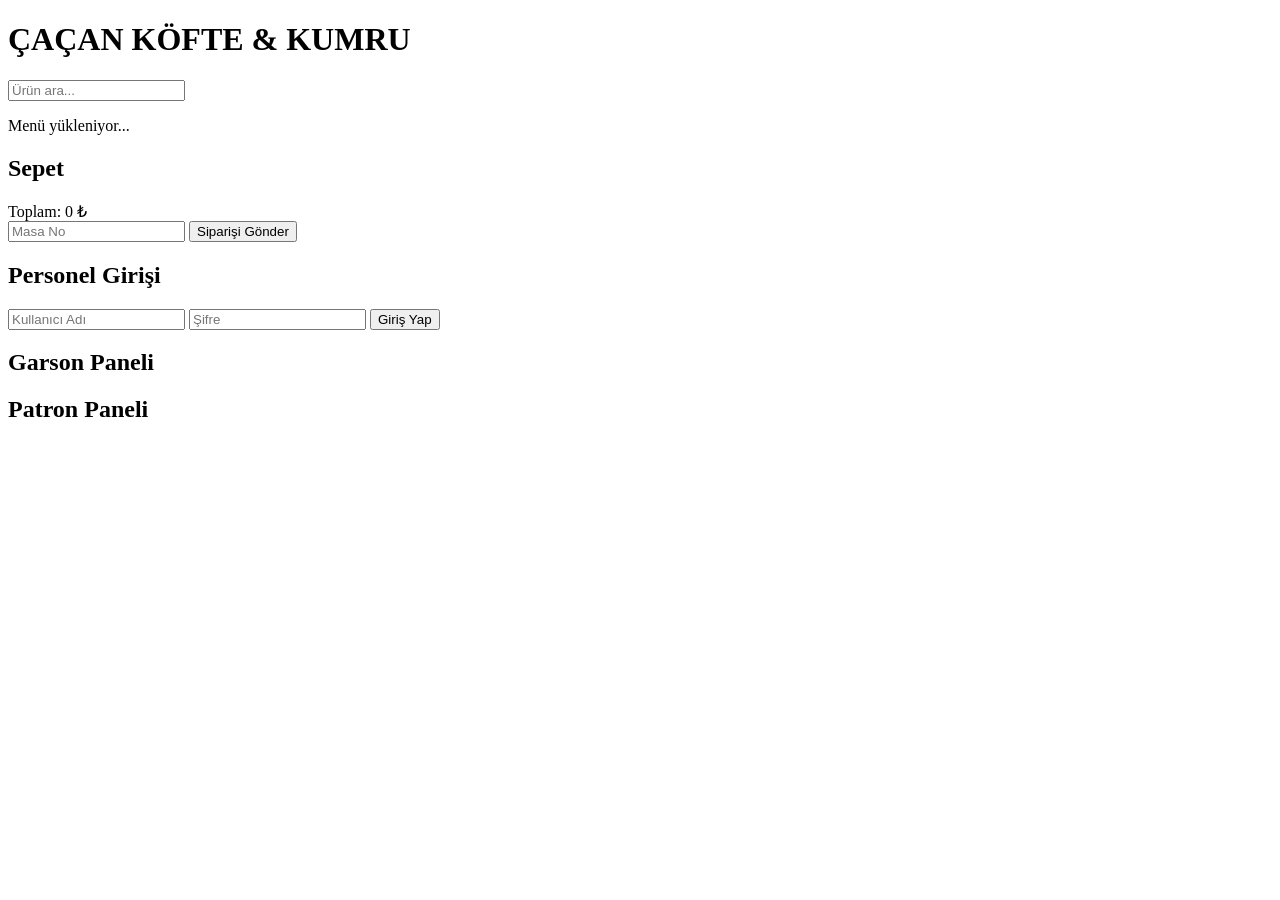
==== index.html @ 86c52397 "Create index.html" ====
<!DOCTYPE html>
<html lang="tr">
<head>
    <meta charset="UTF-8">
    <meta name="viewport" content="width=device-width, initial-scale=1.0">
    <title>Çaçan Köfte & Kumru</title>

    <link rel="stylesheet" href="style.css">
</head>
<body>

    <!-- ÜST ALAN -->
    <header>
        <h1 id="restaurant-name">ÇAÇAN KÖFTE & KUMRU</h1>
    </header>

    <!-- ARAMA -->
    <section id="search-section">
        <input
            type="text"
            id="searchInput"
            placeholder="Ürün ara..."
        >
    </section>

    <!-- KATEGORİLER -->
    <nav id="category-nav"></nav>

    <!-- MENÜ -->
    <main id="menu-container">
        <p id="loading-message">Menü yükleniyor...</p>
    </main>

    <!-- SEPET -->
    <aside id="cart-panel">
        <h2>Sepet</h2>

        <div id="cart-items"></div>

        <div id="cart-total">
            Toplam: <span id="total-price">0 ₺</span>
        </div>

        <input
            type="number"
            id="table-number"
            placeholder="Masa No"
        >

        <button id="send-order-btn">
            Siparişi Gönder
        </button>
    </aside>

    <!-- GİRİŞ MODAL -->
    <div id="login-modal" class="hidden">

        <div class="modal-content">

            <h2>Personel Girişi</h2>

            <input
                type="text"
                id="username"
                placeholder="Kullanıcı Adı"
            >

            <input
                type="password"
                id="password"
                placeholder="Şifre"
            >

            <button id="login-btn">
                Giriş Yap
            </button>

        </div>

    </div>

    <!-- GARSON PANELİ -->
    <section id="waiter-panel" class="hidden">
        <h2>Garson Paneli</h2>

        <div id="active-orders"></div>

        <div id="stock-status"></div>
    </section>

    <!-- PATRON PANELİ -->
    <section id="admin-panel" class="hidden">

        <h2>Patron Paneli</h2>

        <div id="daily-report"></div>

        <div id="sales-report"></div>

        <div id="stock-management"></div>

    </section>

    <script src="script.js"></script>

</body>
</html>
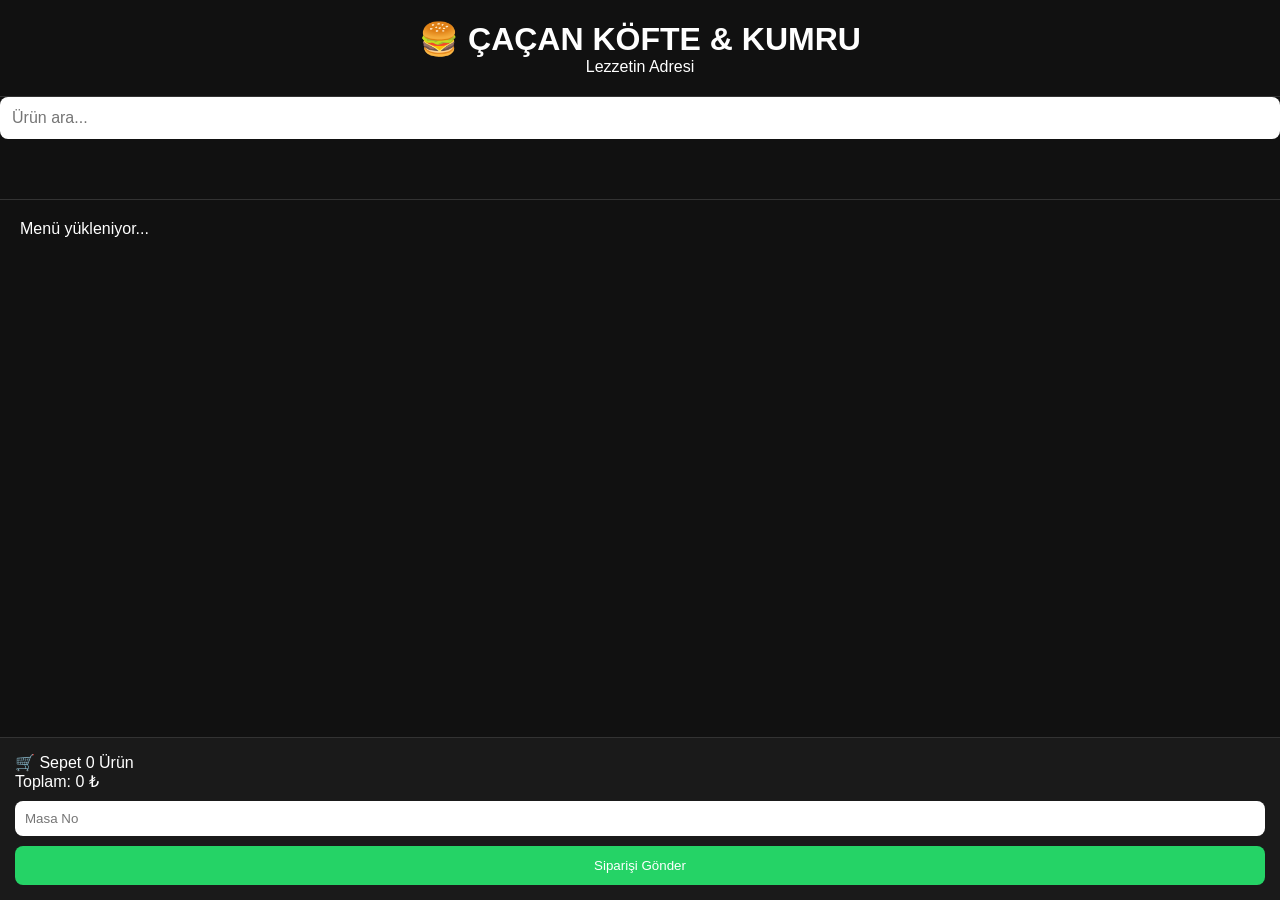
==== commit 96fbc07a: "Update index.html" ====
--- a/index.html
+++ b/index.html
@@ -1,5 +1,6 @@
 <!DOCTYPE html>
 <html lang="tr">
+
 <head>
     <meta charset="UTF-8">
     <meta name="viewport" content="width=device-width, initial-scale=1.0">
@@ -7,38 +8,72 @@
 
     <link rel="stylesheet" href="style.css">
 </head>
+
 <body>
 
-    <!-- ÜST ALAN -->
-    <header>
-        <h1 id="restaurant-name">ÇAÇAN KÖFTE & KUMRU</h1>
+    <!-- HEADER -->
+
+    <header class="header">
+
+        <h1 class="logo">
+            🍔 ÇAÇAN KÖFTE & KUMRU
+        </h1>
+
+        <p class="subtitle">
+            Lezzetin Adresi
+        </p>
+
     </header>
 
     <!-- ARAMA -->
-    <section id="search-section">
+
+    <section class="search-section">
+
         <input
             type="text"
             id="searchInput"
             placeholder="Ürün ara..."
         >
+
     </section>
 
     <!-- KATEGORİLER -->
+
     <nav id="category-nav"></nav>
 
     <!-- MENÜ -->
+
     <main id="menu-container">
-        <p id="loading-message">Menü yükleniyor...</p>
+
+        <p class="loading">
+            Menü yükleniyor...
+        </p>
+
     </main>
 
-    <!-- SEPET -->
+    <!-- SABİT SEPET -->
+
     <aside id="cart-panel">
-        <h2>Sepet</h2>
+
+        <div class="cart-header">
+
+            <span>🛒 Sepet</span>
+
+            <span id="cart-count">
+                0 Ürün
+            </span>
+
+        </div>
 
         <div id="cart-items"></div>
 
-        <div id="cart-total">
-            Toplam: <span id="total-price">0 ₺</span>
+        <div class="cart-total">
+
+            Toplam:
+            <span id="total-price">
+                0 ₺
+            </span>
+
         </div>
 
         <input
@@ -50,58 +85,11 @@
         <button id="send-order-btn">
             Siparişi Gönder
         </button>
+
     </aside>
-
-    <!-- GİRİŞ MODAL -->
-    <div id="login-modal" class="hidden">
-
-        <div class="modal-content">
-
-            <h2>Personel Girişi</h2>
-
-            <input
-                type="text"
-                id="username"
-                placeholder="Kullanıcı Adı"
-            >
-
-            <input
-                type="password"
-                id="password"
-                placeholder="Şifre"
-            >
-
-            <button id="login-btn">
-                Giriş Yap
-            </button>
-
-        </div>
-
-    </div>
-
-    <!-- GARSON PANELİ -->
-    <section id="waiter-panel" class="hidden">
-        <h2>Garson Paneli</h2>
-
-        <div id="active-orders"></div>
-
-        <div id="stock-status"></div>
-    </section>
-
-    <!-- PATRON PANELİ -->
-    <section id="admin-panel" class="hidden">
-
-        <h2>Patron Paneli</h2>
-
-        <div id="daily-report"></div>
-
-        <div id="sales-report"></div>
-
-        <div id="stock-management"></div>
-
-    </section>
 
     <script src="script.js"></script>
 
 </body>
+
 </html>
--- a/style.css
+++ b/style.css
@@ -0,0 +1,229 @@
+/* GENEL */
+
+* {
+    margin: 0;
+    padding: 0;
+    box-sizing: border-box;
+}
+
+html {
+    scroll-behavior: smooth;
+}
+
+body {
+    font-family: Arial, sans-serif;
+    background: #111;
+    color: #fff;
+    min-height: 100vh;
+}
+
+/* HEADER */
+
+header {
+    text-align: center;
+    padding: 20px;
+    border-bottom: 1px solid #333;
+}
+
+#restaurant-name {
+    color: #ffcc00;
+}
+
+/* ARAMA */
+
+#search-section {
+    padding: 15px;
+}
+
+#searchInput {
+    width: 100%;
+    padding: 12px;
+    border: none;
+    border-radius: 8px;
+    font-size: 16px;
+}
+
+/* NAVIGATION */
+
+#category-nav {
+    display: flex;
+    gap: 10px;
+    overflow-x: auto;
+    padding: 10px;
+    position: sticky;
+    top: 0;
+    background: #111;
+    border-bottom: 1px solid #333;
+    z-index: 100;
+}
+
+#category-nav a {
+    color: #aaa;
+    text-decoration: none;
+    border: 1px solid #333;
+    padding: 8px 14px;
+    border-radius: 20px;
+    white-space: nowrap;
+}
+
+#category-nav a.active {
+    background: #ffcc00;
+    color: #000;
+    border-color: #ffcc00;
+}
+
+/* MENÜ */
+
+#menu-container {
+    padding: 20px;
+}
+
+section {
+    margin-bottom: 40px;
+}
+
+.category-title {
+    color: #ffcc00;
+    margin-bottom: 20px;
+}
+
+.product-card {
+    display: flex;
+    justify-content: space-between;
+    align-items: center;
+
+    padding: 15px 0;
+
+    border-bottom: 1px solid #222;
+}
+
+.product-name {
+    font-size: 16px;
+}
+
+.price {
+    font-weight: bold;
+}
+
+.tag {
+    display: inline-block;
+    margin-top: 5px;
+    padding: 3px 8px;
+
+    background: #ffcc00;
+    color: #000;
+
+    border-radius: 4px;
+    font-size: 11px;
+    font-weight: bold;
+}
+
+/* SEPET */
+
+#cart-panel {
+    position: fixed;
+
+    bottom: 0;
+    left: 0;
+    right: 0;
+
+    background: #1a1a1a;
+
+    padding: 15px;
+
+    border-top: 1px solid #333;
+}
+
+#cart-items {
+    max-height: 150px;
+    overflow-y: auto;
+}
+
+#cart-total {
+    margin-top: 10px;
+    font-weight: bold;
+}
+
+#table-number {
+    width: 100%;
+    margin-top: 10px;
+    padding: 10px;
+
+    border: none;
+    border-radius: 8px;
+}
+
+#send-order-btn {
+    width: 100%;
+
+    margin-top: 10px;
+
+    padding: 12px;
+
+    background: #25D366;
+
+    color: white;
+
+    border: none;
+    border-radius: 8px;
+
+    cursor: pointer;
+}
+
+/* MODAL */
+
+.hidden {
+    display: none;
+}
+
+#login-modal {
+    position: fixed;
+    inset: 0;
+
+    background: rgba(0,0,0,0.8);
+
+    display: flex;
+    justify-content: center;
+    align-items: center;
+}
+
+.modal-content {
+    background: #222;
+
+    padding: 20px;
+
+    border-radius: 12px;
+
+    width: 90%;
+    max-width: 400px;
+}
+
+.modal-content input {
+    width: 100%;
+
+    margin-top: 10px;
+
+    padding: 10px;
+}
+
+/* GARSON PANELİ */
+
+#waiter-panel {
+    padding: 20px;
+}
+
+/* PATRON PANELİ */
+
+#admin-panel {
+    padding: 20px;
+}
+
+/* MOBİL */
+
+@media (max-width: 768px) {
+
+    #menu-container {
+        padding-bottom: 250px;
+    }
+
+}
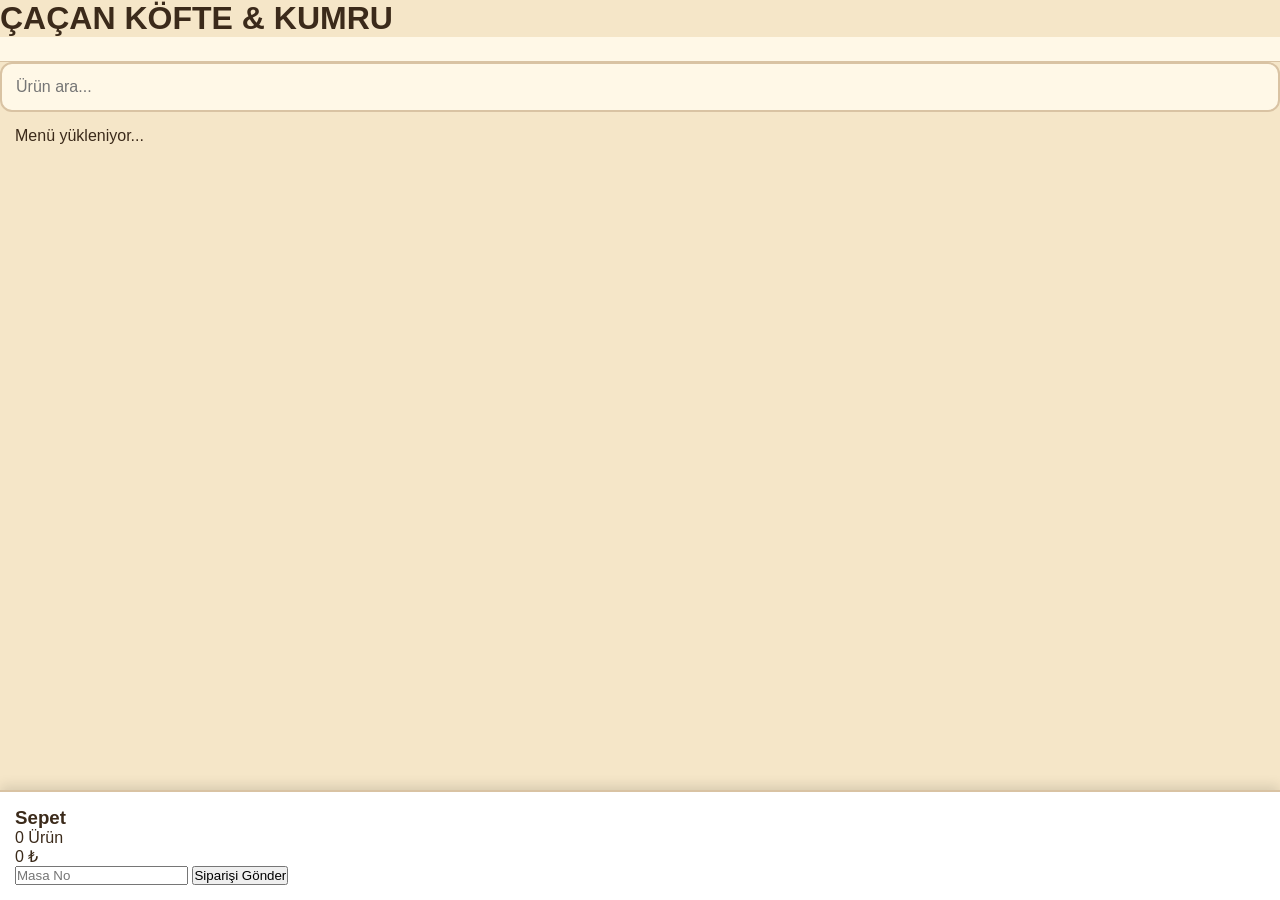
==== commit cbfc779c: "Refactor HTML structure and update elements" ====
--- a/index.html
+++ b/index.html
@@ -1,6 +1,5 @@
 <!DOCTYPE html>
 <html lang="tr">
-
 <head>
     <meta charset="UTF-8">
     <meta name="viewport" content="width=device-width, initial-scale=1.0">
@@ -12,84 +11,39 @@
 <body>
 
     <!-- HEADER -->
-
-    <header class="header">
-
-        <h1 class="logo">
-            🍔 ÇAÇAN KÖFTE & KUMRU
-        </h1>
-
-        <p class="subtitle">
-            Lezzetin Adresi
-        </p>
-
+    <header>
+        <h1>ÇAÇAN KÖFTE & KUMRU</h1>
     </header>
 
-    <!-- ARAMA -->
-
-    <section class="search-section">
-
-        <input
-            type="text"
-            id="searchInput"
-            placeholder="Ürün ara..."
-        >
-
-    </section>
-
-    <!-- KATEGORİLER -->
-
+    <!-- NAV -->
     <nav id="category-nav"></nav>
 
+    <!-- ARAMA -->
+    <input id="searchInput" type="text" placeholder="Ürün ara..." />
+
     <!-- MENÜ -->
-
     <main id="menu-container">
-
-        <p class="loading">
-            Menü yükleniyor...
-        </p>
-
+        <p>Menü yükleniyor...</p>
     </main>
 
-    <!-- SABİT SEPET -->
-
-    <aside id="cart-panel">
-
-        <div class="cart-header">
-
-            <span>🛒 Sepet</span>
-
-            <span id="cart-count">
-                0 Ürün
-            </span>
-
-        </div>
+    <!-- SEPET PANELİ -->
+    <div id="cart-panel">
+        <h3>Sepet</h3>
 
         <div id="cart-items"></div>
 
-        <div class="cart-total">
+        <p id="cart-count">0 Ürün</p>
+        <p id="total-price">0 ₺</p>
 
-            Toplam:
-            <span id="total-price">
-                0 ₺
-            </span>
+        <input id="tableNo" type="number" placeholder="Masa No" />
 
-        </div>
-
-        <input
-            type="number"
-            id="table-number"
-            placeholder="Masa No"
-        >
-
-        <button id="send-order-btn">
+        <button onclick="sendWhatsApp()">
             Siparişi Gönder
         </button>
+    </div>
 
-    </aside>
-
+    <!-- JS -->
     <script src="script.js"></script>
 
 </body>
-
 </html>
--- a/style.css
+++ b/style.css
@@ -1,4 +1,4 @@
-/* GENEL */
+/* RESET */
 
 * {
     margin: 0;
@@ -6,85 +6,101 @@
     box-sizing: border-box;
 }
 
-html {
-    scroll-behavior: smooth;
-}
+/* GENEL */
 
 body {
     font-family: Arial, sans-serif;
-    background: #111;
-    color: #fff;
+    background: #F5E6C8;
+    color: #3B2A1A;
     min-height: 100vh;
 }
 
 /* HEADER */
 
-header {
+.header {
     text-align: center;
-    padding: 20px;
-    border-bottom: 1px solid #333;
-}
-
-#restaurant-name {
-    color: #ffcc00;
+    padding: 25px 15px;
+    background: #8B5A2B;
+    color: white;
+    box-shadow: 0 2px 10px rgba(0,0,0,.15);
+}
+
+.logo {
+    font-size: 28px;
+}
+
+.subtitle {
+    margin-top: 8px;
+    opacity: .9;
 }
 
 /* ARAMA */
 
-#search-section {
+.search-section {
     padding: 15px;
 }
 
 #searchInput {
     width: 100%;
-    padding: 12px;
-    border: none;
-    border-radius: 8px;
+    padding: 14px;
+    border: 2px solid #D9C3A3;
+    border-radius: 12px;
     font-size: 16px;
-}
-
-/* NAVIGATION */
+    background: #FFF8E7;
+}
+
+/* KATEGORİ NAV */
 
 #category-nav {
     display: flex;
     gap: 10px;
     overflow-x: auto;
-    padding: 10px;
+
+    padding: 12px;
+
     position: sticky;
     top: 0;
-    background: #111;
-    border-bottom: 1px solid #333;
+
+    background: #FFF8E7;
+
+    border-bottom: 1px solid #D9C3A3;
+
     z-index: 100;
 }
 
 #category-nav a {
-    color: #aaa;
     text-decoration: none;
-    border: 1px solid #333;
+
+    color: #6B4226;
+
+    background: white;
+
+    border: 1px solid #D9C3A3;
+
+    border-radius: 25px;
+
     padding: 8px 14px;
-    border-radius: 20px;
+
     white-space: nowrap;
+
+    transition: .2s;
 }
 
 #category-nav a.active {
-    background: #ffcc00;
-    color: #000;
-    border-color: #ffcc00;
+    background: #D97706;
+    color: white;
 }
 
 /* MENÜ */
 
 #menu-container {
-    padding: 20px;
-}
-
-section {
-    margin-bottom: 40px;
+    padding: 15px;
+    padding-bottom: 320px;
 }
 
 .category-title {
-    color: #ffcc00;
-    margin-bottom: 20px;
+    margin-bottom: 15px;
+    color: #6B4226;
 }
 
 .product-card {
@@ -92,30 +108,40 @@
     justify-content: space-between;
     align-items: center;
 
-    padding: 15px 0;
-
-    border-bottom: 1px solid #222;
+    background: white;
+
+    padding: 15px;
+
+    margin-bottom: 10px;
+
+    border-radius: 12px;
+
+    box-shadow: 0 2px 6px rgba(0,0,0,.08);
 }
 
 .product-name {
-    font-size: 16px;
+    font-weight: bold;
 }
 
 .price {
+    color: #D97706;
     font-weight: bold;
 }
 
 .tag {
     display: inline-block;
+
     margin-top: 5px;
-    padding: 3px 8px;
-
-    background: #ffcc00;
-    color: #000;
-
-    border-radius: 4px;
+
+    background: #D97706;
+
+    color: white;
+
     font-size: 11px;
-    font-weight: bold;
+
+    padding: 4px 8px;
+
+    border-radius: 8px;
 }
 
 /* SEPET */
@@ -123,34 +149,49 @@
 #cart-panel {
     position: fixed;
 
-    bottom: 0;
     left: 0;
     right: 0;
-
-    background: #1a1a1a;
-
-    padding: 15px;
-
-    border-top: 1px solid #333;
+    bottom: 0;
+
+    background: white;
+
+    padding: 15px;
+
+    border-top: 2px solid #D9C3A3;
+
+    box-shadow: 0 -4px 12px rgba(0,0,0,.12);
+}
+
+.cart-header {
+    display: flex;
+    justify-content: space-between;
+
+    margin-bottom: 10px;
+
+    font-weight: bold;
 }
 
 #cart-items {
-    max-height: 150px;
+    max-height: 120px;
     overflow-y: auto;
 }
 
-#cart-total {
+.cart-total {
     margin-top: 10px;
+    font-size: 18px;
     font-weight: bold;
 }
 
 #table-number {
     width: 100%;
+
+    padding: 12px;
+
     margin-top: 10px;
-    padding: 10px;
-
-    border: none;
-    border-radius: 8px;
+
+    border: 1px solid #D9C3A3;
+
+    border-radius: 10px;
 }
 
 #send-order-btn {
@@ -158,72 +199,24 @@
 
     margin-top: 10px;
 
-    padding: 12px;
+    padding: 14px;
+
+    border: none;
+
+    border-radius: 10px;
 
     background: #25D366;
 
     color: white;
 
-    border: none;
-    border-radius: 8px;
+    font-size: 16px;
+
+    font-weight: bold;
 
     cursor: pointer;
 }
 
-/* MODAL */
-
-.hidden {
-    display: none;
-}
-
-#login-modal {
-    position: fixed;
-    inset: 0;
-
-    background: rgba(0,0,0,0.8);
-
-    display: flex;
-    justify-content: center;
-    align-items: center;
-}
-
-.modal-content {
-    background: #222;
-
-    padding: 20px;
-
-    border-radius: 12px;
-
-    width: 90%;
-    max-width: 400px;
-}
-
-.modal-content input {
-    width: 100%;
-
-    margin-top: 10px;
-
-    padding: 10px;
-}
-
-/* GARSON PANELİ */
-
-#waiter-panel {
-    padding: 20px;
-}
-
-/* PATRON PANELİ */
-
-#admin-panel {
-    padding: 20px;
-}
-
-/* MOBİL */
-
-@media (max-width: 768px) {
-
-    #menu-container {
-        padding-bottom: 250px;
-    }
-
-}
+.loading {
+    text-align: center;
+    margin-top: 50px;
+}
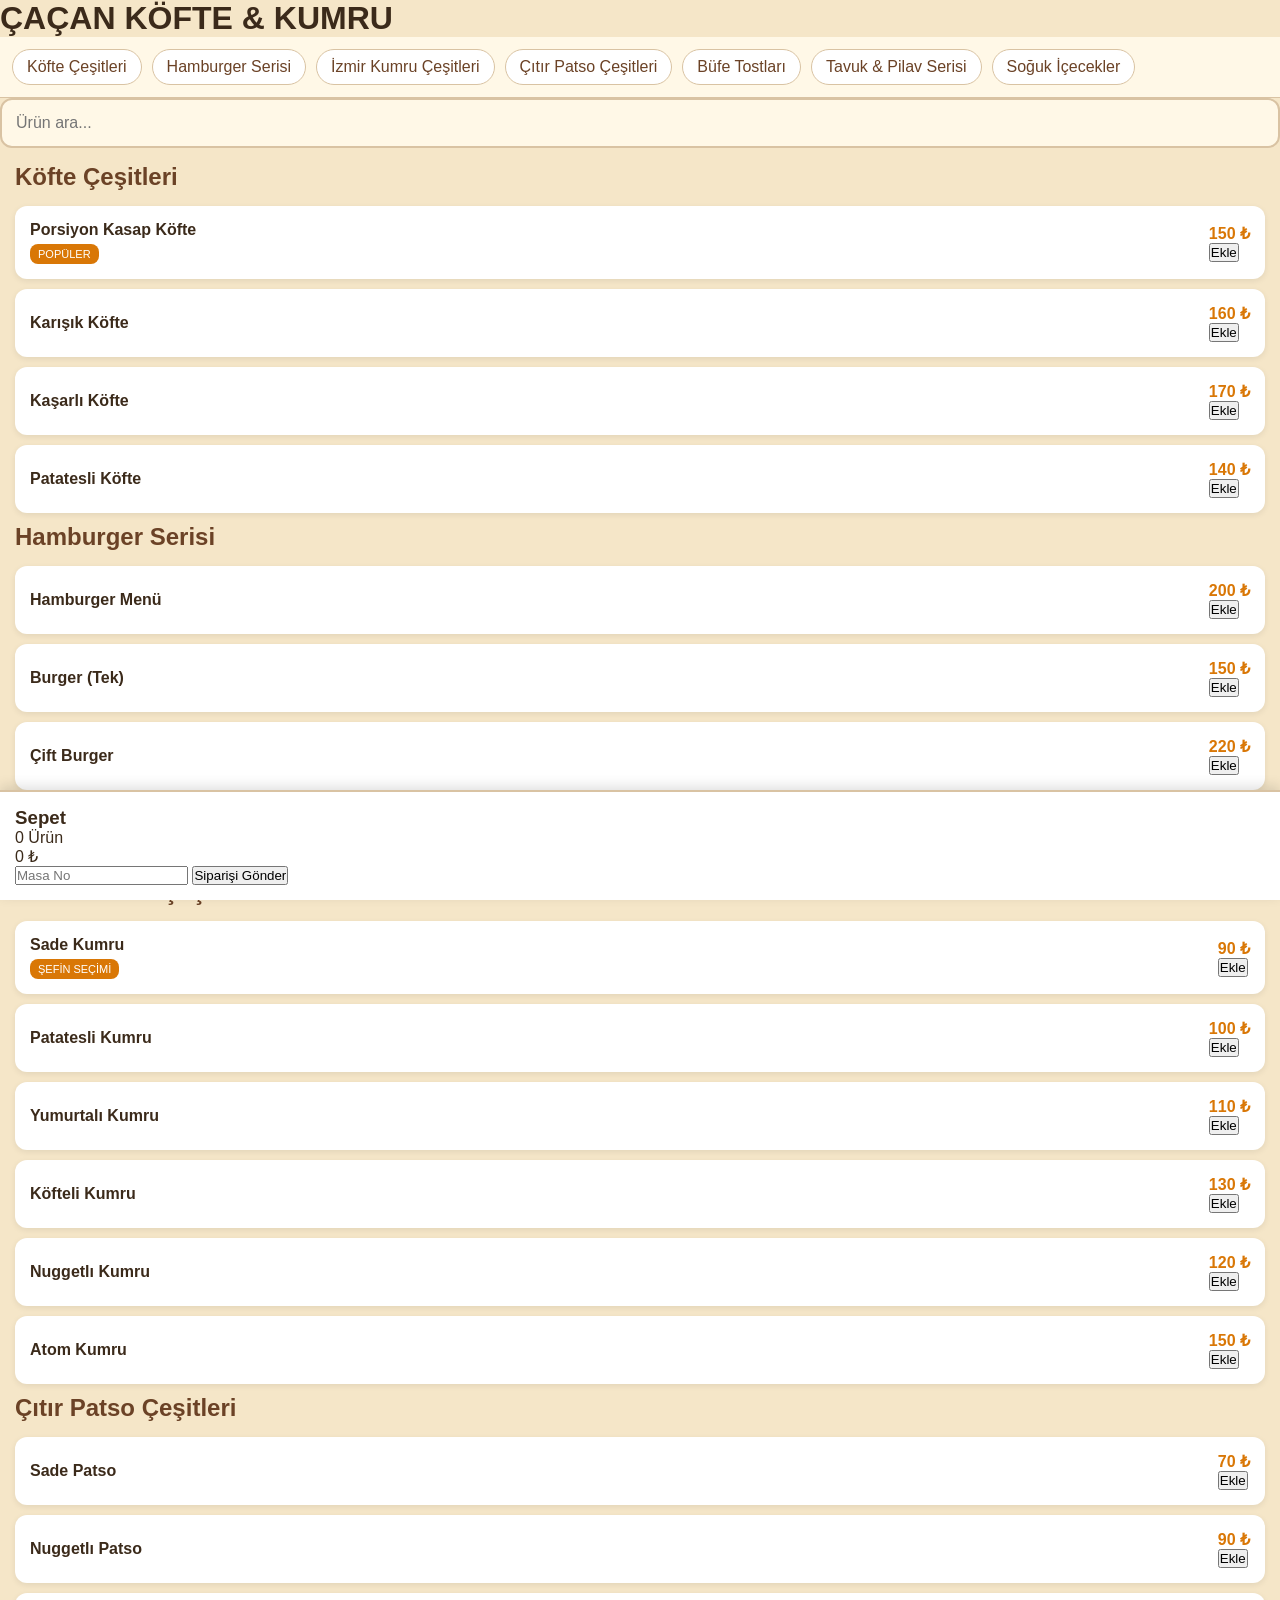
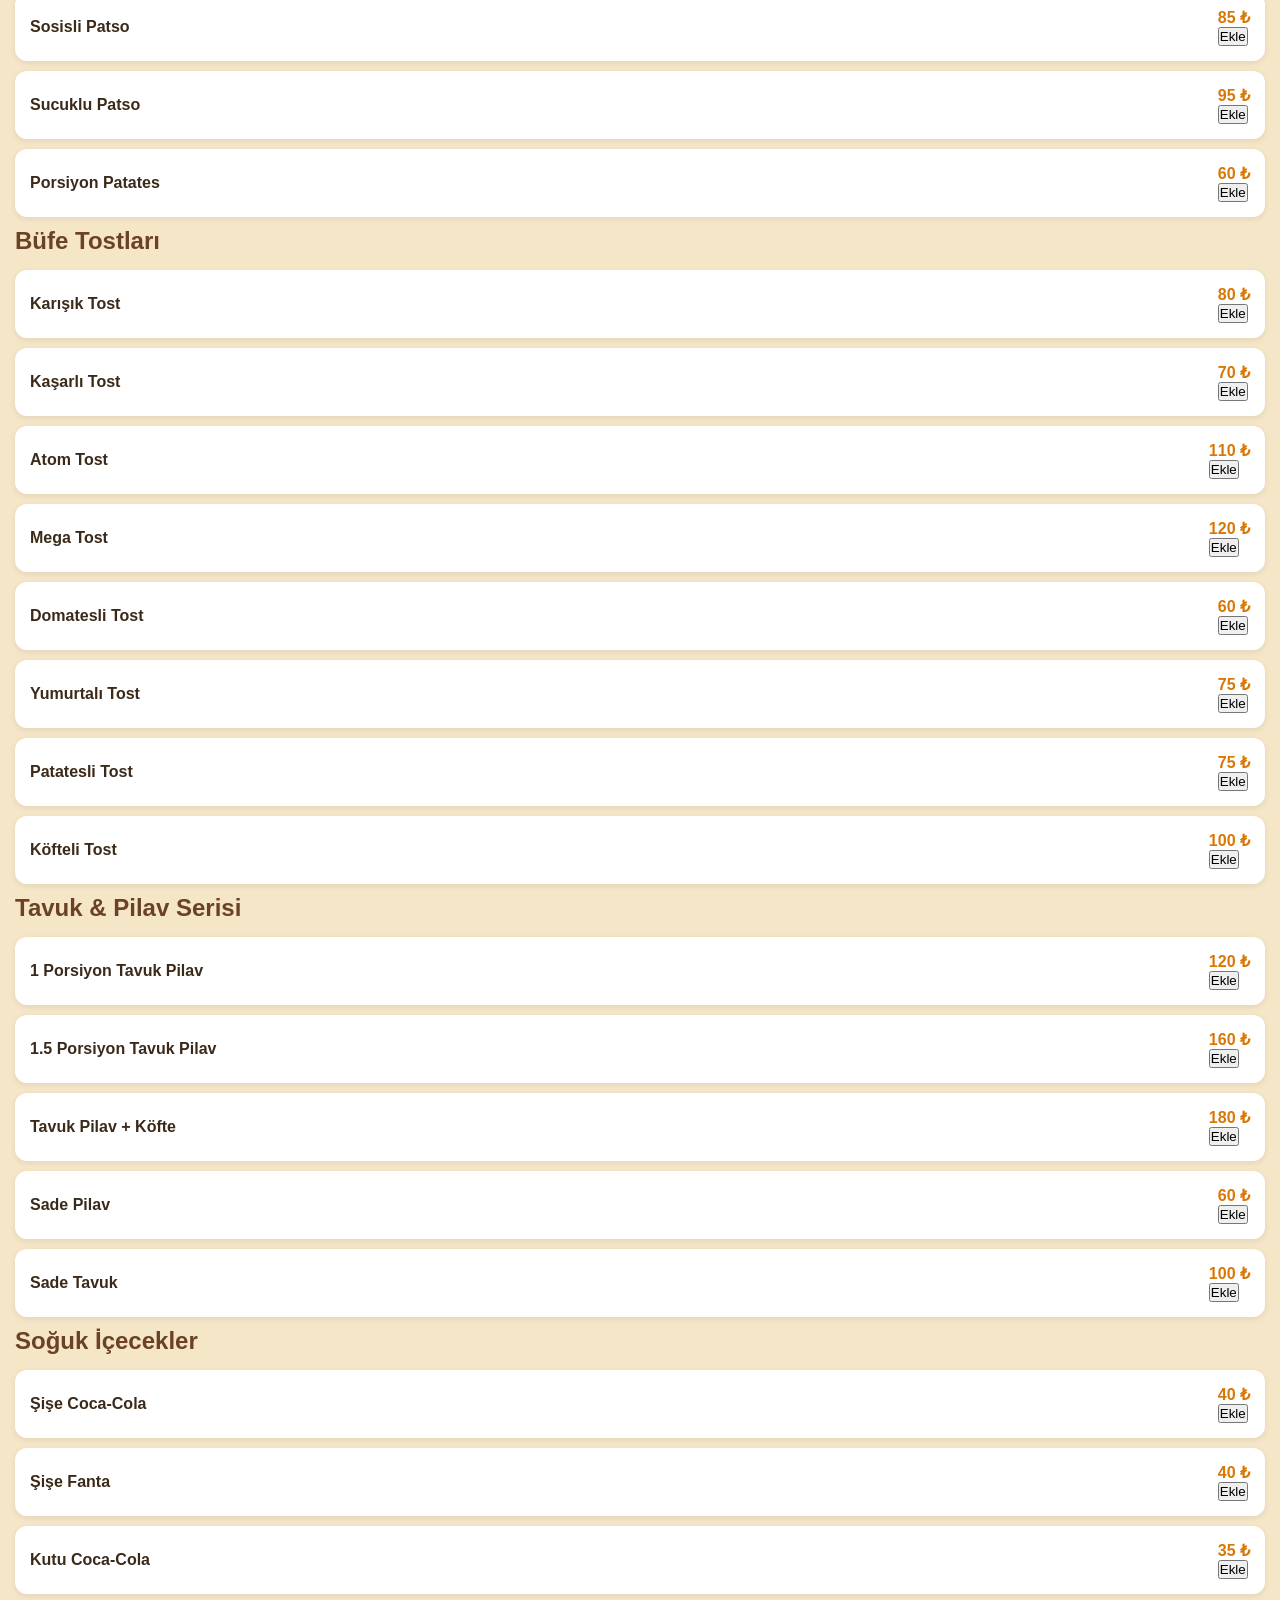
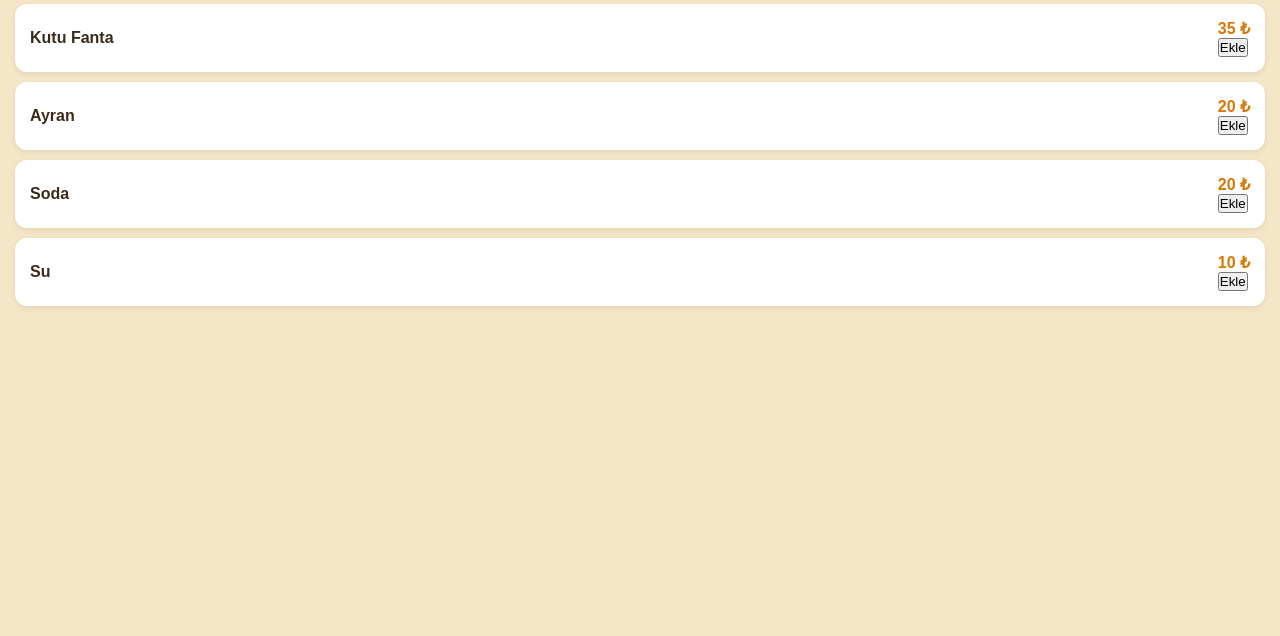
==== commit aeeff6e0: "Refactor HTML structure for consistency" ====
--- a/index.html
+++ b/index.html
@@ -4,46 +4,40 @@
     <meta charset="UTF-8">
     <meta name="viewport" content="width=device-width, initial-scale=1.0">
     <title>Çaçan Köfte & Kumru</title>
-
     <link rel="stylesheet" href="style.css">
 </head>
 
 <body>
 
-    <!-- HEADER -->
-    <header>
-        <h1>ÇAÇAN KÖFTE & KUMRU</h1>
-    </header>
+<header>
+    <h1>ÇAÇAN KÖFTE & KUMRU</h1>
+</header>
 
-    <!-- NAV -->
-    <nav id="category-nav"></nav>
+<nav id="category-nav"></nav>
 
-    <!-- ARAMA -->
-    <input id="searchInput" type="text" placeholder="Ürün ara..." />
+<input id="searchInput" type="text" placeholder="Ürün ara..." />
 
-    <!-- MENÜ -->
-    <main id="menu-container">
-        <p>Menü yükleniyor...</p>
-    </main>
+<main id="menu-container">
+    <p>Menü yükleniyor...</p>
+</main>
 
-    <!-- SEPET PANELİ -->
-    <div id="cart-panel">
-        <h3>Sepet</h3>
+<!-- SEPET -->
+<div id="cart-panel">
+    <h3>Sepet</h3>
 
-        <div id="cart-items"></div>
+    <div id="cart-items"></div>
 
-        <p id="cart-count">0 Ürün</p>
-        <p id="total-price">0 ₺</p>
+    <p id="cart-count">0 Ürün</p>
+    <p id="total-price">0 ₺</p>
 
-        <input id="tableNo" type="number" placeholder="Masa No" />
+    <input id="tableNo" type="number" placeholder="Masa No" />
 
-        <button onclick="sendWhatsApp()">
-            Siparişi Gönder
-        </button>
-    </div>
+    <button onclick="sendWhatsApp()">
+        Siparişi Gönder
+    </button>
+</div>
 
-    <!-- JS -->
-    <script src="script.js"></script>
+<script src="script.js"></script>
 
 </body>
 </html>
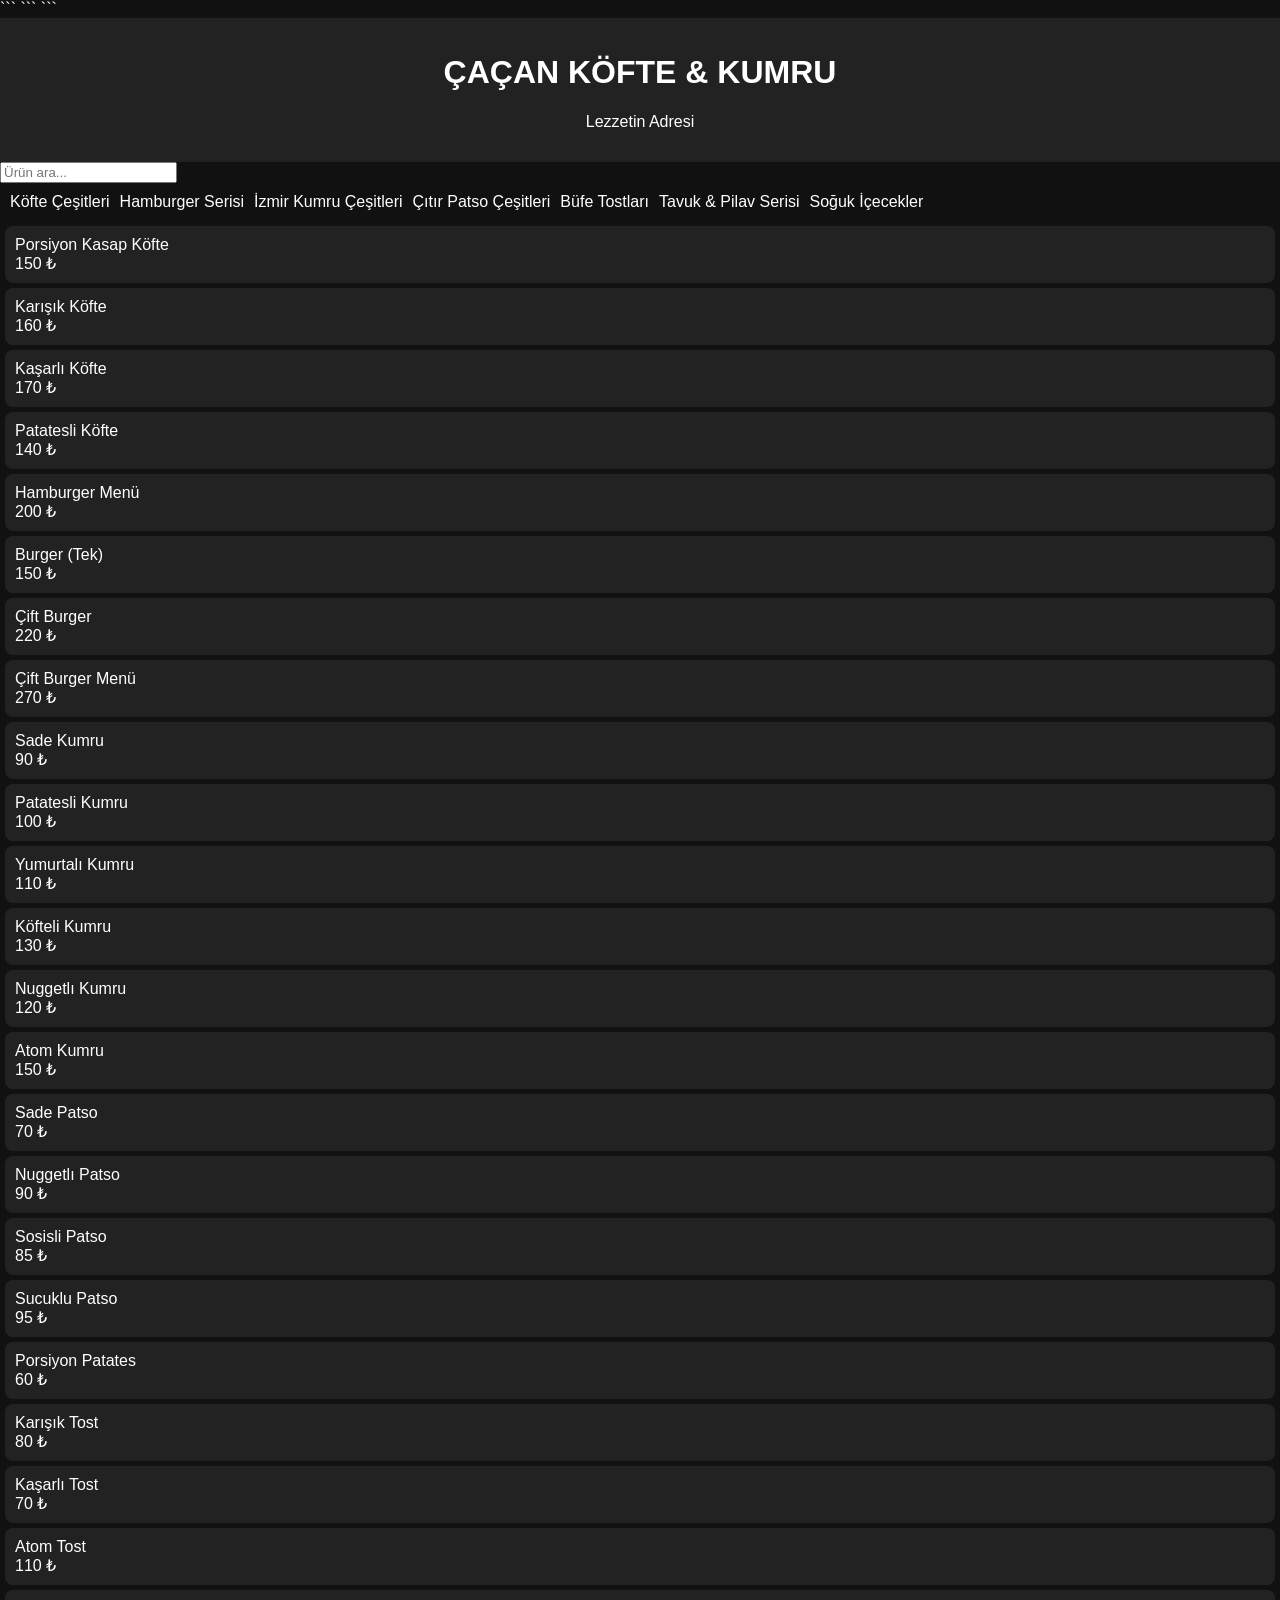
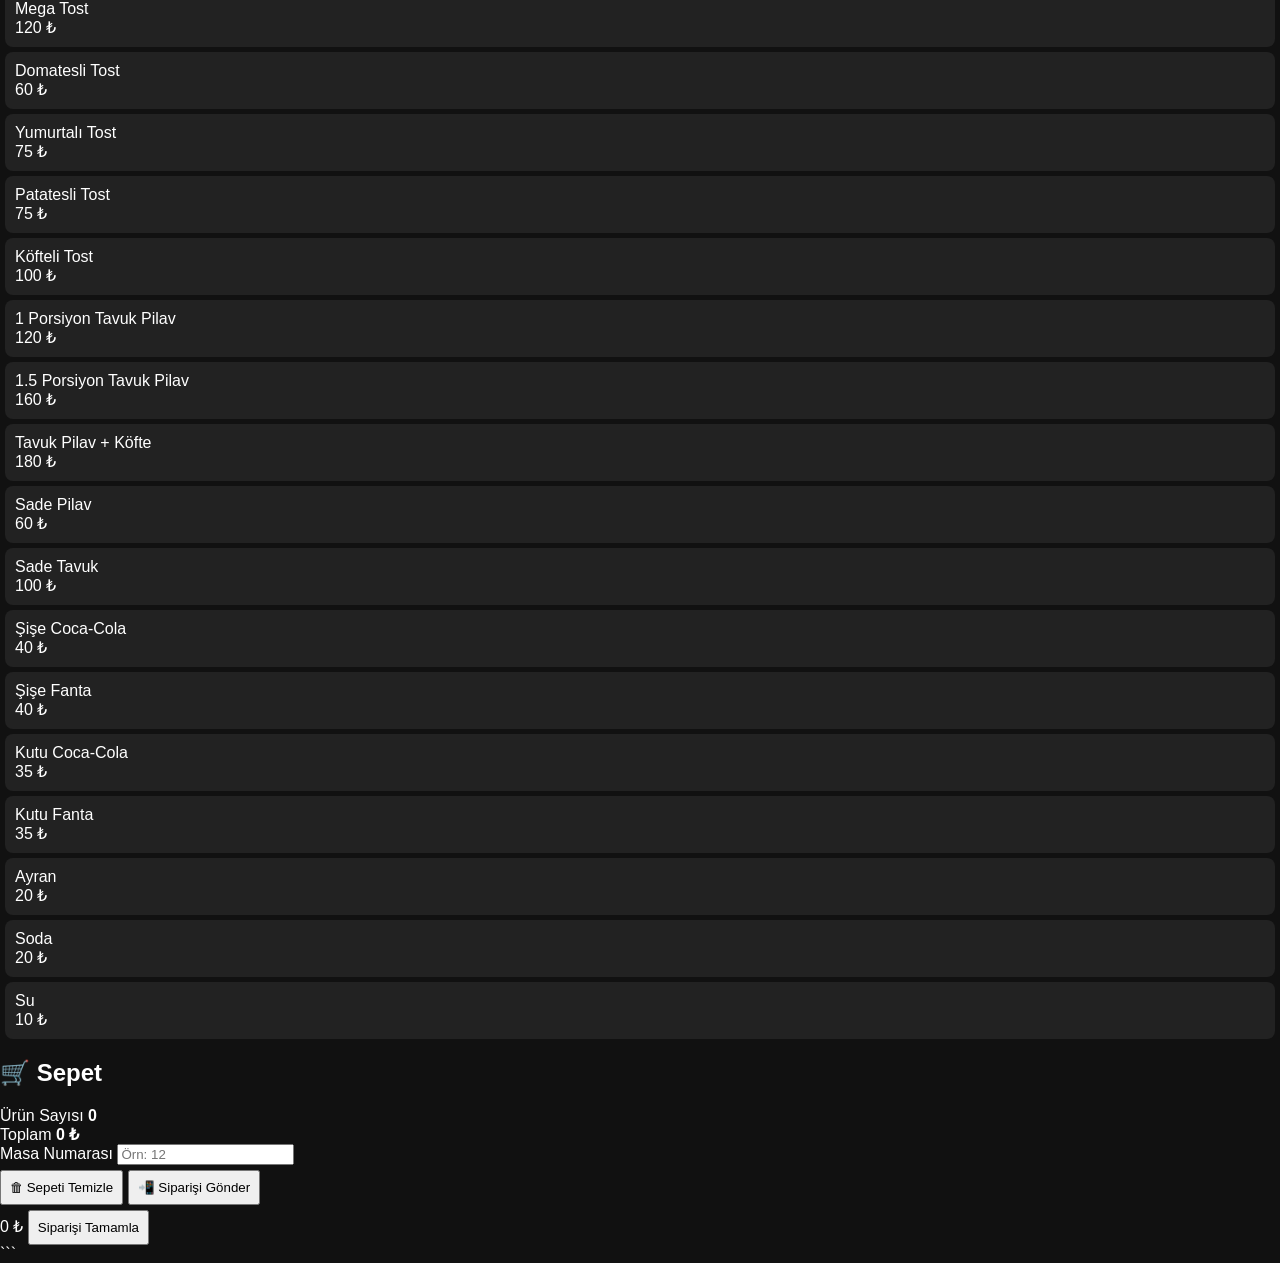
==== commit 18c96e1b: "Update index.html" ====
--- a/index.html
+++ b/index.html
@@ -1,43 +1,118 @@
 <!DOCTYPE html>
+
 <html lang="tr">
+
 <head>
     <meta charset="UTF-8">
     <meta name="viewport" content="width=device-width, initial-scale=1.0">
-    <title>Çaçan Köfte & Kumru</title>
-    <link rel="stylesheet" href="style.css">
+    <title>ÇAÇAN KÖFTE & KUMRU</title>
+
+```
+<link rel="stylesheet" href="style.css">
+```
+
 </head>
 
 <body>
 
-<header>
+```
+<!-- HEADER -->
+<header class="header">
     <h1>ÇAÇAN KÖFTE & KUMRU</h1>
+    <p>Lezzetin Adresi</p>
 </header>
 
-<nav id="category-nav"></nav>
+<!-- ARAMA -->
+<section class="search-section">
+    <input
+        id="searchInput"
+        type="text"
+        placeholder="Ürün ara..."
+        autocomplete="off">
+</section>
 
-<input id="searchInput" type="text" placeholder="Ürün ara..." />
+<!-- KATEGORİ MENÜ -->
+<nav id="category-nav" class="category-nav"></nav>
 
+<!-- MENÜ -->
 <main id="menu-container">
-    <p>Menü yükleniyor...</p>
+    <div class="loading">
+        Menü yükleniyor...
+    </div>
 </main>
 
-<!-- SEPET -->
-<div id="cart-panel">
-    <h3>Sepet</h3>
+<!-- SEPET PANELİ -->
+<aside id="cart-panel">
+
+    <div class="cart-header">
+        <h2>🛒 Sepet</h2>
+    </div>
 
     <div id="cart-items"></div>
 
-    <p id="cart-count">0 Ürün</p>
-    <p id="total-price">0 ₺</p>
+    <div class="cart-summary">
 
-    <input id="tableNo" type="number" placeholder="Masa No" />
+        <div class="summary-row">
+            <span>Ürün Sayısı</span>
+            <strong id="cart-count">0 Ürün</strong>
+        </div>
+
+        <div class="summary-row">
+            <span>Toplam</span>
+            <strong id="total-price">0 ₺</strong>
+        </div>
+
+    </div>
+
+    <!-- MASA -->
+    <div class="table-section">
+
+        <label for="tableNo">
+            Masa Numarası
+        </label>
+
+        <input
+            id="tableNo"
+            type="text"
+            placeholder="Örn: 12">
+
+    </div>
+
+    <!-- BUTONLAR -->
+    <div class="cart-buttons">
+
+        <button
+            id="clear-cart-btn"
+            onclick="clearCart()">
+            🗑 Sepeti Temizle
+        </button>
+
+        <button
+            id="send-order-btn"
+            onclick="sendWhatsApp()">
+            📲 Siparişi Gönder
+        </button>
+
+    </div>
+
+</aside>
+
+<!-- ALT SABİT BAR -->
+<div id="mobile-cart-bar">
+
+    <span id="mobile-total">
+        0 ₺
+    </span>
 
     <button onclick="sendWhatsApp()">
-        Siparişi Gönder
+        Siparişi Tamamla
     </button>
+
 </div>
 
 <script src="script.js"></script>
+```
 
 </body>
+
 </html>
--- a/style.css
+++ b/style.css
@@ -1,222 +1,44 @@
-/* RESET */
-
-* {
+body {
+    font-family: Arial;
     margin: 0;
-    padding: 0;
-    box-sizing: border-box;
+    background: #111;
+    color: white;
 }
 
-/* GENEL */
-
-body {
-    font-family: Arial, sans-serif;
-    background: #F5E6C8;
-    color: #3B2A1A;
-    min-height: 100vh;
+header {
+    text-align: center;
+    padding: 15px;
+    background: #222;
 }
 
-/* HEADER */
-
-.header {
-    text-align: center;
-    padding: 25px 15px;
-    background: #8B5A2B;
-    color: white;
-    box-shadow: 0 2px 10px rgba(0,0,0,.15);
-}
-
-.logo {
-    font-size: 28px;
-}
-
-.subtitle {
-    margin-top: 8px;
-    opacity: .9;
-}
-
-/* ARAMA */
-
-.search-section {
-    padding: 15px;
-}
-
-#searchInput {
-    width: 100%;
-    padding: 14px;
-    border: 2px solid #D9C3A3;
-    border-radius: 12px;
-    font-size: 16px;
-    background: #FFF8E7;
-}
-
-/* KATEGORİ NAV */
-
 #category-nav {
-    display: flex;
-    gap: 10px;
-    overflow-x: auto;
-
-    padding: 12px;
-
-    position: sticky;
-    top: 0;
-
-    background: #FFF8E7;
-
-    border-bottom: 1px solid #D9C3A3;
-
-    z-index: 100;
+    padding: 10px;
 }
 
 #category-nav a {
+    margin-right: 10px;
+    color: white;
     text-decoration: none;
-
-    color: #6B4226;
-
-    background: white;
-
-    border: 1px solid #D9C3A3;
-
-    border-radius: 25px;
-
-    padding: 8px 14px;
-
-    white-space: nowrap;
-
-    transition: .2s;
-}
-
-#category-nav a.active {
-    background: #D97706;
-    color: white;
-}
-
-/* MENÜ */
-
-#menu-container {
-    padding: 15px;
-    padding-bottom: 320px;
-}
-
-.category-title {
-    margin-bottom: 15px;
-    color: #6B4226;
 }
 
 .product-card {
-    display: flex;
-    justify-content: space-between;
-    align-items: center;
-
-    background: white;
-
-    padding: 15px;
-
-    margin-bottom: 10px;
-
-    border-radius: 12px;
-
-    box-shadow: 0 2px 6px rgba(0,0,0,.08);
-}
-
-.product-name {
-    font-weight: bold;
-}
-
-.price {
-    color: #D97706;
-    font-weight: bold;
-}
-
-.tag {
-    display: inline-block;
-
-    margin-top: 5px;
-
-    background: #D97706;
-
-    color: white;
-
-    font-size: 11px;
-
-    padding: 4px 8px;
-
+    padding: 10px;
+    margin: 5px;
+    background: #222;
+    cursor: pointer;
     border-radius: 8px;
 }
 
-/* SEPET */
-
-#cart-panel {
+#cart {
     position: fixed;
-
+    bottom: 0;
     left: 0;
     right: 0;
-    bottom: 0;
-
-    background: white;
-
-    padding: 15px;
-
-    border-top: 2px solid #D9C3A3;
-
-    box-shadow: 0 -4px 12px rgba(0,0,0,.12);
+    background: #000;
+    padding: 10px;
 }
 
-.cart-header {
-    display: flex;
-    justify-content: space-between;
-
-    margin-bottom: 10px;
-
-    font-weight: bold;
+button {
+    padding: 8px;
+    margin-top: 5px;
 }
-
-#cart-items {
-    max-height: 120px;
-    overflow-y: auto;
-}
-
-.cart-total {
-    margin-top: 10px;
-    font-size: 18px;
-    font-weight: bold;
-}
-
-#table-number {
-    width: 100%;
-
-    padding: 12px;
-
-    margin-top: 10px;
-
-    border: 1px solid #D9C3A3;
-
-    border-radius: 10px;
-}
-
-#send-order-btn {
-    width: 100%;
-
-    margin-top: 10px;
-
-    padding: 14px;
-
-    border: none;
-
-    border-radius: 10px;
-
-    background: #25D366;
-
-    color: white;
-
-    font-size: 16px;
-
-    font-weight: bold;
-
-    cursor: pointer;
-}
-
-.loading {
-    text-align: center;
-    margin-top: 50px;
-}
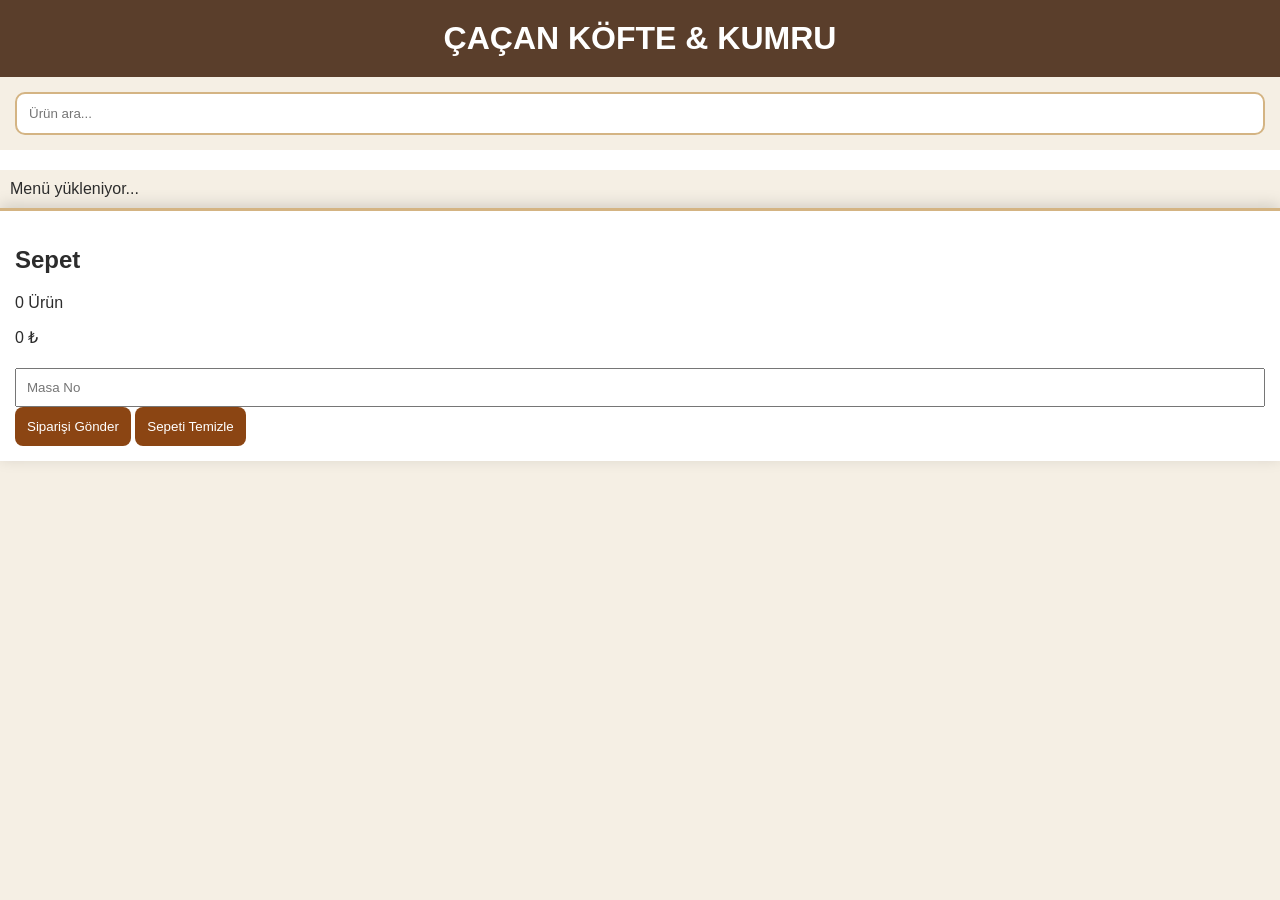
==== commit e53d4904: "Update index.html" ====
--- a/index.html
+++ b/index.html
@@ -1,118 +1,43 @@
 <!DOCTYPE html>
-
 <html lang="tr">
-
 <head>
     <meta charset="UTF-8">
     <meta name="viewport" content="width=device-width, initial-scale=1.0">
     <title>ÇAÇAN KÖFTE & KUMRU</title>
-
-```
-<link rel="stylesheet" href="style.css">
-```
-
+    <link rel="stylesheet" href="style.css">
 </head>
 
 <body>
 
-```
-<!-- HEADER -->
 <header class="header">
     <h1>ÇAÇAN KÖFTE & KUMRU</h1>
-    <p>Lezzetin Adresi</p>
 </header>
 
-<!-- ARAMA -->
 <section class="search-section">
-    <input
-        id="searchInput"
-        type="text"
-        placeholder="Ürün ara..."
-        autocomplete="off">
+    <input id="searchInput" type="text" placeholder="Ürün ara...">
 </section>
 
-<!-- KATEGORİ MENÜ -->
 <nav id="category-nav" class="category-nav"></nav>
 
-<!-- MENÜ -->
-<main id="menu-container">
-    <div class="loading">
-        Menü yükleniyor...
-    </div>
-</main>
+<main id="menu-container">Menü yükleniyor...</main>
 
-<!-- SEPET PANELİ -->
 <aside id="cart-panel">
 
-    <div class="cart-header">
-        <h2>🛒 Sepet</h2>
-    </div>
+    <h2>Sepet</h2>
 
     <div id="cart-items"></div>
 
-    <div class="cart-summary">
+    <p id="cart-count">0 Ürün</p>
+    <p id="total-price">0 ₺</p>
 
-        <div class="summary-row">
-            <span>Ürün Sayısı</span>
-            <strong id="cart-count">0 Ürün</strong>
-        </div>
+    <input id="tableNo" type="text" placeholder="Masa No">
 
-        <div class="summary-row">
-            <span>Toplam</span>
-            <strong id="total-price">0 ₺</strong>
-        </div>
-
-    </div>
-
-    <!-- MASA -->
-    <div class="table-section">
-
-        <label for="tableNo">
-            Masa Numarası
-        </label>
-
-        <input
-            id="tableNo"
-            type="text"
-            placeholder="Örn: 12">
-
-    </div>
-
-    <!-- BUTONLAR -->
-    <div class="cart-buttons">
-
-        <button
-            id="clear-cart-btn"
-            onclick="clearCart()">
-            🗑 Sepeti Temizle
-        </button>
-
-        <button
-            id="send-order-btn"
-            onclick="sendWhatsApp()">
-            📲 Siparişi Gönder
-        </button>
-
-    </div>
+    <button onclick="sendWhatsApp()">Siparişi Gönder</button>
+    <button onclick="clearCart()">Sepeti Temizle</button>
 
 </aside>
 
-<!-- ALT SABİT BAR -->
-<div id="mobile-cart-bar">
-
-    <span id="mobile-total">
-        0 ₺
-    </span>
-
-    <button onclick="sendWhatsApp()">
-        Siparişi Tamamla
-    </button>
-
-</div>
-
 <script src="script.js"></script>
-```
 
 </body>
-
 </html>
--- a/style.css
+++ b/style.css
@@ -1,44 +1,170 @@
 body {
-    font-family: Arial;
-    margin: 0;
-    background: #111;
-    color: white;
+margin: 0;
+font-family: Arial, sans-serif;
+background: #f5efe4;
+color: #2c2c2c;
+padding-bottom: 120px;
 }
 
-header {
-    text-align: center;
-    padding: 15px;
-    background: #222;
+.header {
+background: #5a3e2b;
+color: #fff;
+text-align: center;
+padding: 20px;
 }
 
-#category-nav {
-    padding: 10px;
+.header h1 {
+margin: 0;
 }
 
-#category-nav a {
-    margin-right: 10px;
-    color: white;
-    text-decoration: none;
+.search-section {
+padding: 15px;
+}
+
+#searchInput {
+width: 100%;
+padding: 12px;
+border: 2px solid #d4b483;
+border-radius: 10px;
+box-sizing: border-box;
+}
+
+.category-nav {
+display: flex;
+gap: 10px;
+overflow-x: auto;
+padding: 10px;
+background: #fff;
+position: sticky;
+top: 0;
+z-index: 100;
+}
+
+.category-nav a {
+text-decoration: none;
+color: #5a3e2b;
+background: #f3e2c7;
+padding: 8px 14px;
+border-radius: 20px;
+white-space: nowrap;
+}
+
+#menu-container {
+padding: 10px;
 }
 
 .product-card {
-    padding: 10px;
-    margin: 5px;
-    background: #222;
-    cursor: pointer;
-    border-radius: 8px;
+background: white;
+border-radius: 12px;
+padding: 15px;
+margin-bottom: 10px;
+cursor: pointer;
+box-shadow: 0 2px 8px rgba(0,0,0,.08);
+display: flex;
+justify-content: space-between;
+align-items: center;
 }
 
-#cart {
-    position: fixed;
-    bottom: 0;
-    left: 0;
-    right: 0;
-    background: #000;
-    padding: 10px;
+.product-name {
+font-weight: bold;
+}
+
+.price {
+font-weight: bold;
+color: #8b4513;
+}
+
+.tag {
+display: inline-block;
+margin-top: 5px;
+padding: 3px 8px;
+border-radius: 12px;
+background: #ff9800;
+color: white;
+font-size: 12px;
+}
+
+#cart-panel {
+background: white;
+border-top: 3px solid #d4b483;
+padding: 15px;
+box-shadow: 0 -3px 15px rgba(0,0,0,.15);
+}
+
+.cart-item {
+display: flex;
+justify-content: space-between;
+align-items: center;
+margin-bottom: 10px;
+}
+
+.cart-controls {
+display: flex;
+gap: 5px;
+align-items: center;
+}
+
+.cart-controls button {
+width: 32px;
+height: 32px;
+border: none;
+border-radius: 6px;
+cursor: pointer;
+}
+
+.summary-row {
+display: flex;
+justify-content: space-between;
+margin-top: 8px;
+}
+
+.table-section {
+margin-top: 15px;
+}
+
+#tableNo {
+width: 100%;
+padding: 10px;
+margin-top: 5px;
+box-sizing: border-box;
+}
+
+.cart-buttons {
+display: flex;
+gap: 10px;
+margin-top: 15px;
+}
+
+.cart-buttons button {
+flex: 1;
 }
 
 button {
-    padding: 8px;
-    margin-top: 5px;
+background: #8b4513;
+color: white;
+border: none;
+border-radius: 8px;
+padding: 12px;
+cursor: pointer;
 }
+
+button:hover {
+opacity: .9;
+}
+
+#mobile-cart-bar {
+position: fixed;
+bottom: 0;
+left: 0;
+right: 0;
+background: #5a3e2b;
+color: white;
+padding: 12px;
+display: flex;
+justify-content: space-between;
+align-items: center;
+}
+
+#mobile-cart-bar button {
+background: #ff9800;
+}
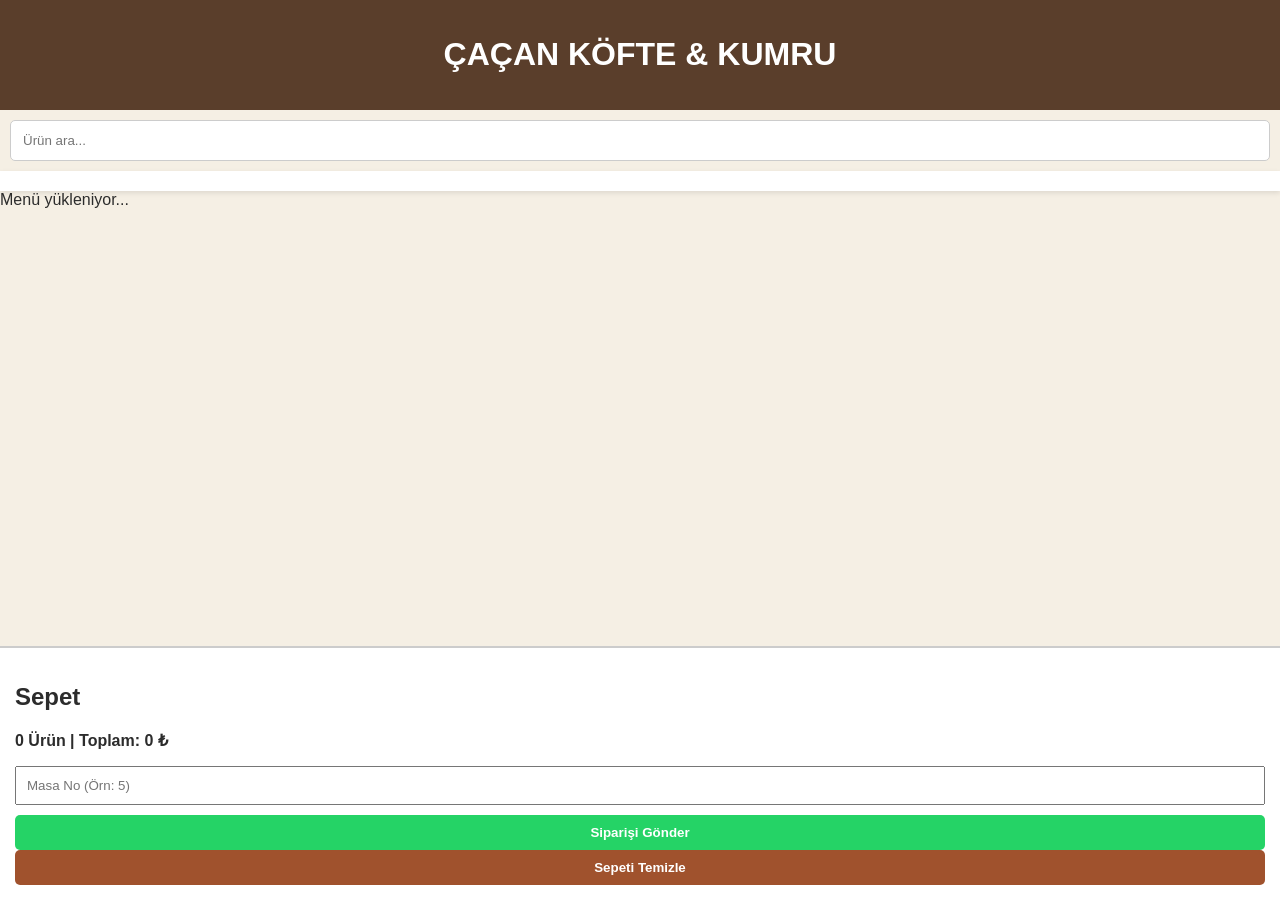
==== commit 107c7fda: "Update index.html" ====
--- a/index.html
+++ b/index.html
@@ -6,7 +6,6 @@
     <title>ÇAÇAN KÖFTE & KUMRU</title>
     <link rel="stylesheet" href="style.css">
 </head>
-
 <body>
 
 <header class="header">
@@ -22,22 +21,16 @@
 <main id="menu-container">Menü yükleniyor...</main>
 
 <aside id="cart-panel">
-
     <h2>Sepet</h2>
-
     <div id="cart-items"></div>
-
-    <p id="cart-count">0 Ürün</p>
-    <p id="total-price">0 ₺</p>
-
-    <input id="tableNo" type="text" placeholder="Masa No">
-
-    <button onclick="sendWhatsApp()">Siparişi Gönder</button>
-    <button onclick="clearCart()">Sepeti Temizle</button>
-
+    <p><strong><span id="cart-count">0 Ürün</span> | Toplam: <span id="total-price">0 ₺</span></strong></p>
+    
+    <input id="tableNo" type="text" placeholder="Masa No (Örn: 5)">
+    
+    <button onclick="sendWhatsApp()" id="sendOrderBtn">Siparişi Gönder</button>
+    <button onclick="clearCart()" style="background: #a0522d;">Sepeti Temizle</button>
 </aside>
 
 <script src="script.js"></script>
-
 </body>
 </html>
--- a/style.css
+++ b/style.css
@@ -1,170 +1,104 @@
+/* Genel Yapı */
 body {
-margin: 0;
-font-family: Arial, sans-serif;
-background: #f5efe4;
-color: #2c2c2c;
-padding-bottom: 120px;
+    margin: 0;
+    font-family: Arial, sans-serif;
+    background: #f5efe4;
+    color: #2c2c2c;
+    padding-bottom: 150px; /* Sepetin sayfayı kapatmaması için boşluk */
 }
 
 .header {
-background: #5a3e2b;
-color: #fff;
-text-align: center;
-padding: 20px;
+    background: #5a3e2b;
+    color: white;
+    text-align: center;
+    padding: 15px;
 }
 
-.header h1 {
-margin: 0;
-}
-
+/* Arama ve Navigasyon */
 .search-section {
-padding: 15px;
+    padding: 10px;
 }
 
 #searchInput {
-width: 100%;
-padding: 12px;
-border: 2px solid #d4b483;
-border-radius: 10px;
-box-sizing: border-box;
+    width: 100%;
+    padding: 12px;
+    box-sizing: border-box;
+    border: 1px solid #ccc;
+    border-radius: 5px;
 }
 
 .category-nav {
-display: flex;
-gap: 10px;
-overflow-x: auto;
-padding: 10px;
-background: #fff;
-position: sticky;
-top: 0;
-z-index: 100;
+    display: flex;
+    overflow-x: auto;
+    gap: 10px;
+    padding: 10px;
+    background: #fff;
+    position: sticky;
+    top: 0;
+    z-index: 1000;
+    box-shadow: 0 2px 5px rgba(0,0,0,0.1);
 }
 
 .category-nav a {
-text-decoration: none;
-color: #5a3e2b;
-background: #f3e2c7;
-padding: 8px 14px;
-border-radius: 20px;
-white-space: nowrap;
+    padding: 8px 15px;
+    background: #f3e2c7;
+    text-decoration: none;
+    border-radius: 10px;
+    color: #5a3e2b;
+    white-space: nowrap;
 }
 
-#menu-container {
-padding: 10px;
+/* Ürün Kartları */
+.product-card {
+    background: white;
+    margin: 10px;
+    padding: 15px;
+    border-radius: 10px;
+    display: flex;
+    justify-content: space-between;
+    align-items: center;
+    box-shadow: 0 2px 4px rgba(0,0,0,0.05);
 }
 
-.product-card {
-background: white;
-border-radius: 12px;
-padding: 15px;
-margin-bottom: 10px;
-cursor: pointer;
-box-shadow: 0 2px 8px rgba(0,0,0,.08);
-display: flex;
-justify-content: space-between;
-align-items: center;
-}
-
-.product-name {
-font-weight: bold;
-}
-
-.price {
-font-weight: bold;
-color: #8b4513;
-}
-
-.tag {
-display: inline-block;
-margin-top: 5px;
-padding: 3px 8px;
-border-radius: 12px;
-background: #ff9800;
-color: white;
-font-size: 12px;
-}
-
+/* Sepet Paneli */
 #cart-panel {
-background: white;
-border-top: 3px solid #d4b483;
-padding: 15px;
-box-shadow: 0 -3px 15px rgba(0,0,0,.15);
-}
-
-.cart-item {
-display: flex;
-justify-content: space-between;
-align-items: center;
-margin-bottom: 10px;
-}
-
-.cart-controls {
-display: flex;
-gap: 5px;
-align-items: center;
-}
-
-.cart-controls button {
-width: 32px;
-height: 32px;
-border: none;
-border-radius: 6px;
-cursor: pointer;
-}
-
-.summary-row {
-display: flex;
-justify-content: space-between;
-margin-top: 8px;
-}
-
-.table-section {
-margin-top: 15px;
+    position: fixed;
+    bottom: 0;
+    width: 100%;
+    box-sizing: border-box;
+    background: white;
+    padding: 15px;
+    border-top: 2px solid #ccc;
+    z-index: 1001;
 }
 
 #tableNo {
-width: 100%;
-padding: 10px;
-margin-top: 5px;
-box-sizing: border-box;
-}
-
-.cart-buttons {
-display: flex;
-gap: 10px;
-margin-top: 15px;
-}
-
-.cart-buttons button {
-flex: 1;
+    width: 100%;
+    padding: 10px;
+    margin-bottom: 10px;
+    box-sizing: border-box;
 }
 
 button {
-background: #8b4513;
-color: white;
-border: none;
-border-radius: 8px;
-padding: 12px;
-cursor: pointer;
+    background: #5a3e2b;
+    color: white;
+    border: none;
+    padding: 10px;
+    width: 100%;
+    border-radius: 5px;
+    cursor: pointer;
+    font-weight: bold;
 }
 
-button:hover {
-opacity: .9;
+/* Buton Özelleştirmeleri */
+.add-btn {
+    background: #5a3e2b;
+    width: auto;
 }
 
-#mobile-cart-bar {
-position: fixed;
-bottom: 0;
-left: 0;
-right: 0;
-background: #5a3e2b;
-color: white;
-padding: 12px;
-display: flex;
-justify-content: space-between;
-align-items: center;
+#sendOrderBtn {
+    background: #25D366; /* WhatsApp Yeşili */
 }
 
-#mobile-cart-bar button {
-background: #ff9800;
-}
+/* Mobil için scrollbar gizle */
+.category-nav::-webkit-scrollbar { display: none; }
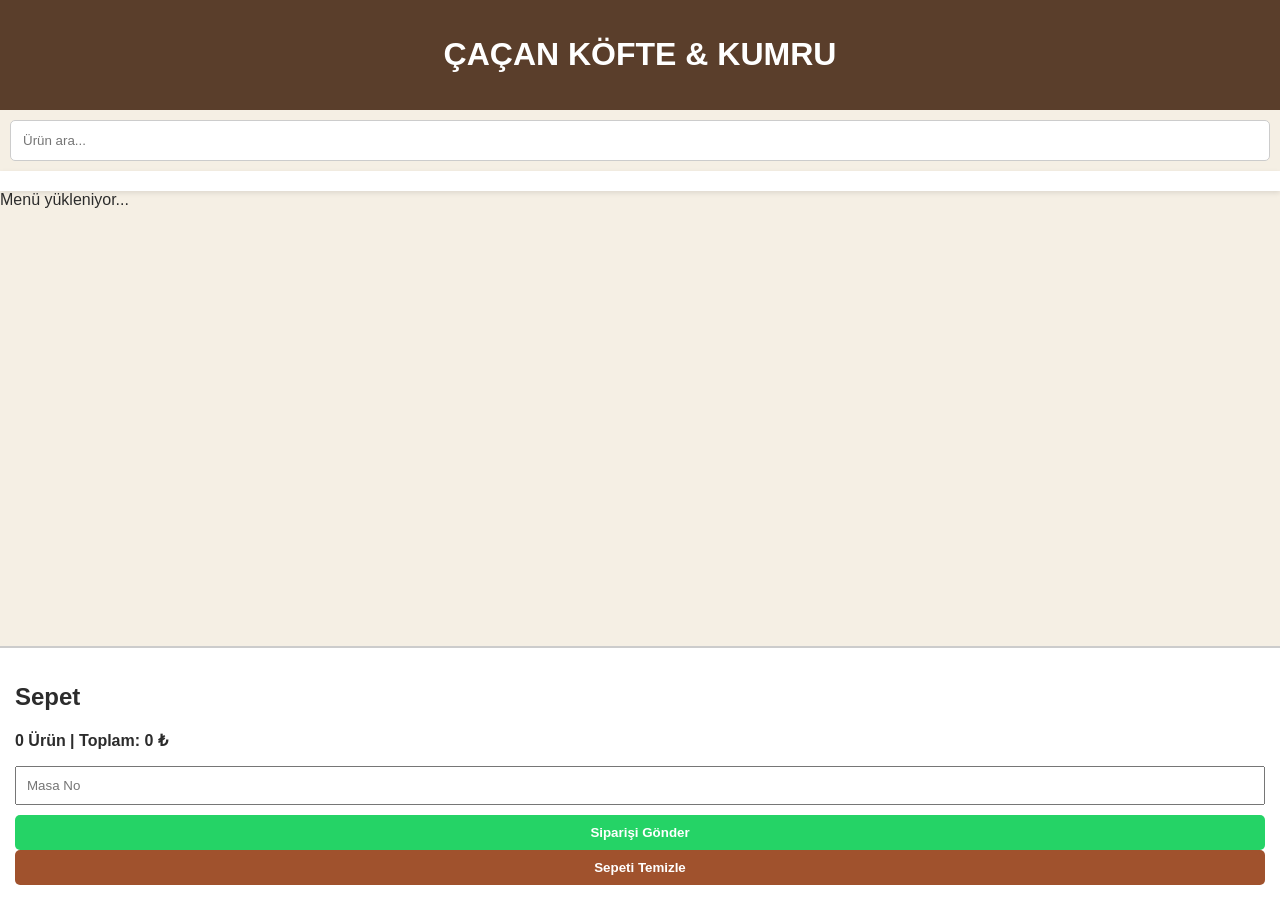
==== commit 62168a71: "Update placeholder text for table number input" ====
--- a/index.html
+++ b/index.html
@@ -25,7 +25,7 @@
     <div id="cart-items"></div>
     <p><strong><span id="cart-count">0 Ürün</span> | Toplam: <span id="total-price">0 ₺</span></strong></p>
     
-    <input id="tableNo" type="text" placeholder="Masa No (Örn: 5)">
+    <input id="tableNo" type="text" placeholder="Masa No">
     
     <button onclick="sendWhatsApp()" id="sendOrderBtn">Siparişi Gönder</button>
     <button onclick="clearCart()" style="background: #a0522d;">Sepeti Temizle</button>
